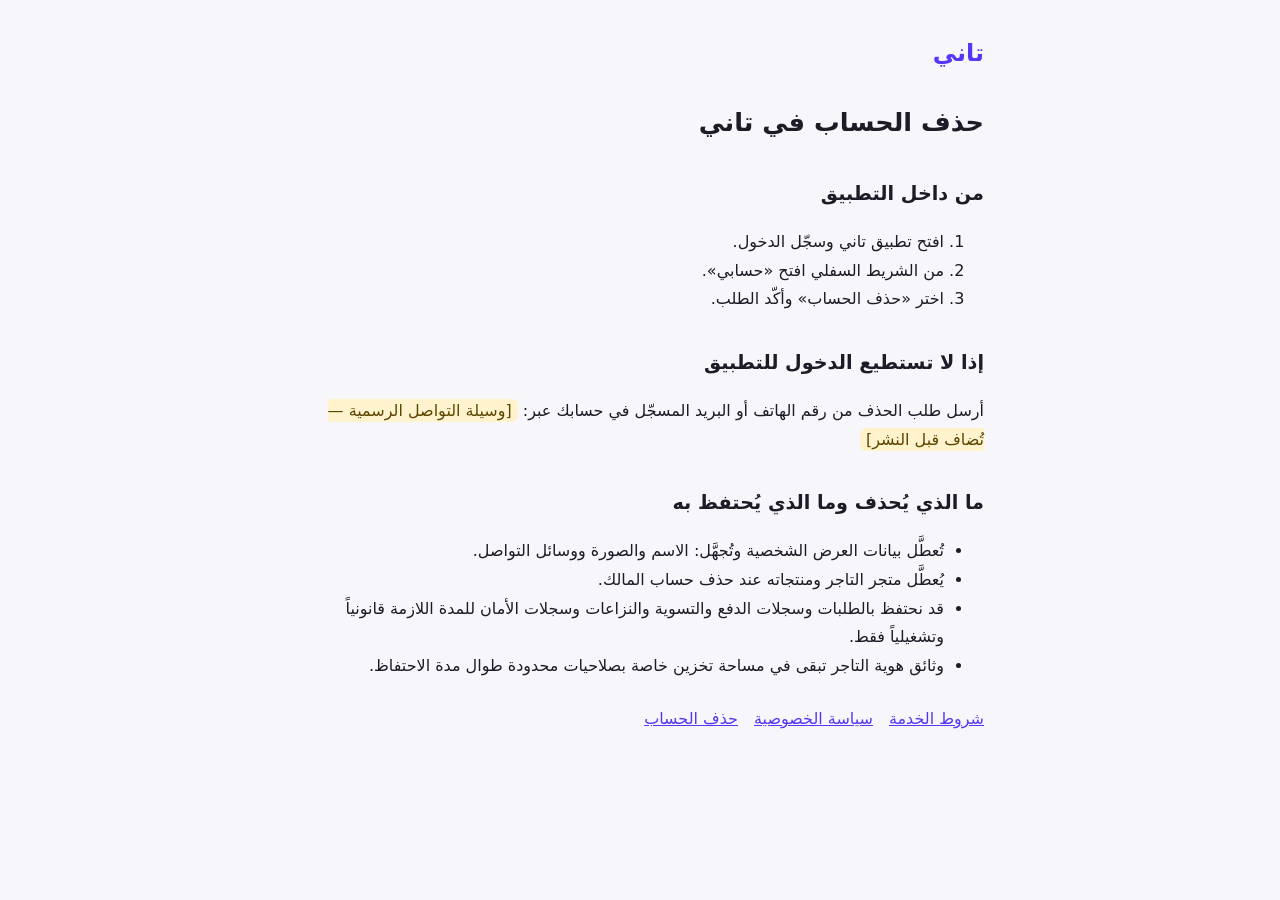
==== account-deletion/index.html @ cf170abb "Public pages and App Links file for Tani Co-Authored-By: Claude Opus 5.5 <noreply@anthropic.com>" ====
<!doctype html>
<html lang="ar" dir="rtl">
<head>
<meta charset="utf-8">
<meta name="viewport" content="width=device-width, initial-scale=1">
<title>حذف الحساب — تاني</title>
<link rel="stylesheet" href="/style.css">
</head>
<body>
<main>
<header><a href="/">تاني</a></header>
<h1>حذف الحساب في تاني</h1>
<h2>من داخل التطبيق</h2>
<ol>
<li>افتح تطبيق تاني وسجّل الدخول.</li>
<li>من الشريط السفلي افتح «حسابي».</li>
<li>اختر «حذف الحساب» وأكّد الطلب.</li>
</ol>
<h2>إذا لا تستطيع الدخول للتطبيق</h2>
<p>أرسل طلب الحذف من رقم الهاتف أو البريد المسجّل في حسابك عبر: <span class="todo">[وسيلة التواصل الرسمية — تُضاف قبل النشر]</span></p>
<h2>ما الذي يُحذف وما الذي يُحتفظ به</h2>
<ul>
<li>تُعطَّل بيانات العرض الشخصية وتُجهَّل: الاسم والصورة ووسائل التواصل.</li>
<li>يُعطَّل متجر التاجر ومنتجاته عند حذف حساب المالك.</li>
<li>قد نحتفظ بالطلبات وسجلات الدفع والتسوية والنزاعات وسجلات الأمان للمدة اللازمة قانونياً وتشغيلياً فقط.</li>
<li>وثائق هوية التاجر تبقى في مساحة تخزين خاصة بصلاحيات محدودة طوال مدة الاحتفاظ.</li>
</ul>
<div class="links"><a href="/terms/">شروط الخدمة</a><a href="/privacy/">سياسة الخصوصية</a><a href="/account-deletion/">حذف الحساب</a></div>
</main>
</body>
</html>
---- style.css ----
:root { --bg: #f7f6fb; --text: #1d1b26; --muted: #5d5a6b; --brand: #5737f7; --card: #ffffff; --border: #e4e1ef; }
@media (prefers-color-scheme: dark) {
  :root { --bg: #14121b; --text: #f1eff8; --muted: #b4b0c4; --brand: #a594ff; --card: #1e1b28; --border: #33303f; }
}
* { box-sizing: border-box; }
body { margin: 0; background: var(--bg); color: var(--text); font-family: system-ui, "Segoe UI", Tahoma, sans-serif; line-height: 1.8; }
main { max-width: 720px; margin: 0 auto; padding: 32px 16px 64px; }
header { display: flex; align-items: center; gap: 12px; margin-bottom: 24px; }
header a { color: var(--brand); font-weight: 700; font-size: 1.5rem; text-decoration: none; }
h1 { font-size: 1.6rem; margin: 0 0 8px; }
h2 { font-size: 1.2rem; margin-top: 32px; }
h3 { font-size: 1.05rem; margin-top: 24px; }
.card { background: var(--card); border: 1px solid var(--border); border-radius: 16px; padding: 20px; }
.muted { color: var(--muted); }
nav a, .links a { color: var(--brand); }
.links { display: flex; flex-wrap: wrap; gap: 16px; margin-top: 24px; }
.todo { background: #fff3cd; color: #5c4400; padding: 2px 6px; border-radius: 6px; }
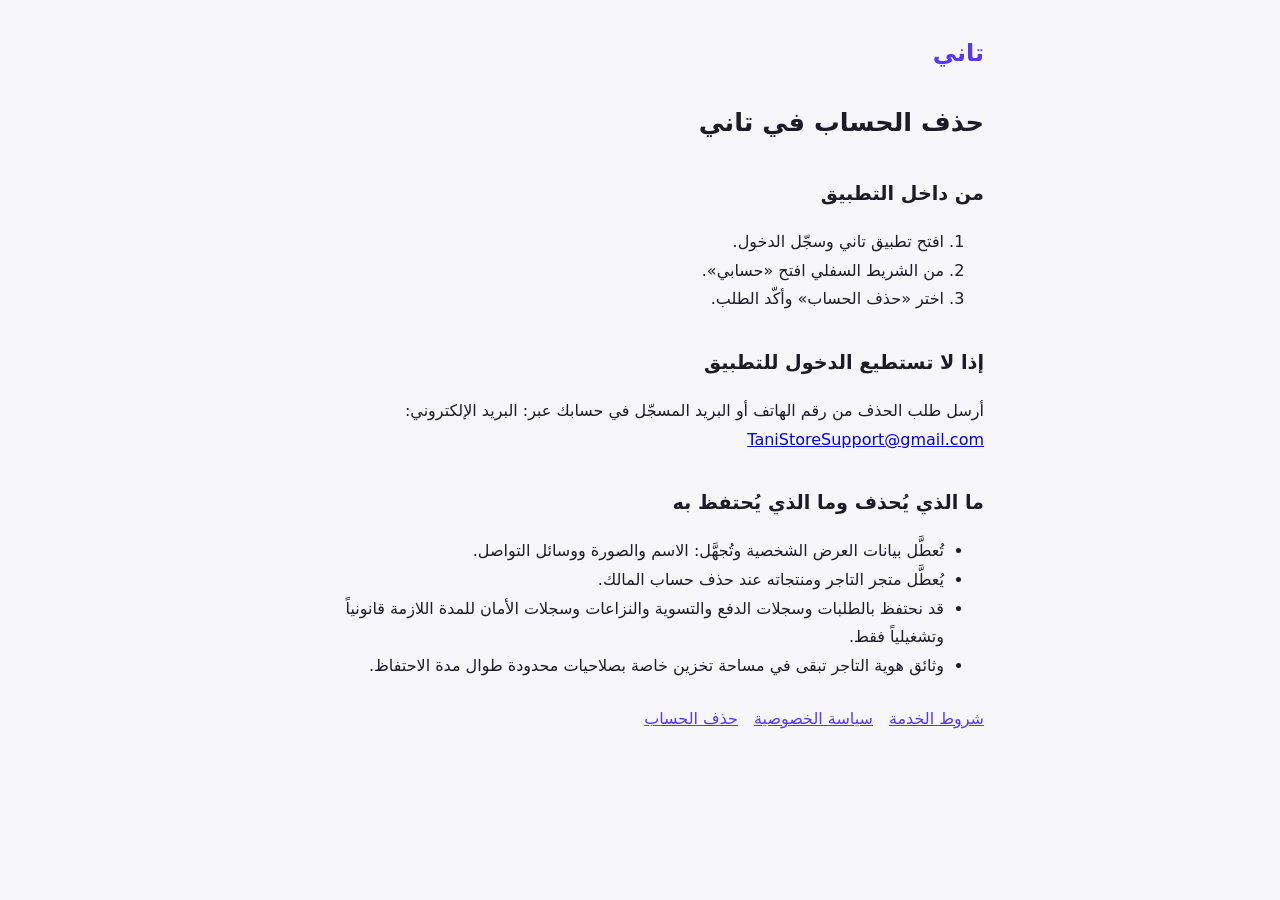
==== commit cf81d29e: "Add support email Co-Authored-By: Claude Opus 5.5 <noreply@anthropic.com>" ====
--- a/account-deletion/index.html
+++ b/account-deletion/index.html
@@ -17,7 +17,7 @@
 <li>اختر «حذف الحساب» وأكّد الطلب.</li>
 </ol>
 <h2>إذا لا تستطيع الدخول للتطبيق</h2>
-<p>أرسل طلب الحذف من رقم الهاتف أو البريد المسجّل في حسابك عبر: <span class="todo">[وسيلة التواصل الرسمية — تُضاف قبل النشر]</span></p>
+<p>أرسل طلب الحذف من رقم الهاتف أو البريد المسجّل في حسابك عبر: البريد الإلكتروني: <a href="mailto:TaniStoreSupport@gmail.com">TaniStoreSupport@gmail.com</a></p>
 <h2>ما الذي يُحذف وما الذي يُحتفظ به</h2>
 <ul>
 <li>تُعطَّل بيانات العرض الشخصية وتُجهَّل: الاسم والصورة ووسائل التواصل.</li>
